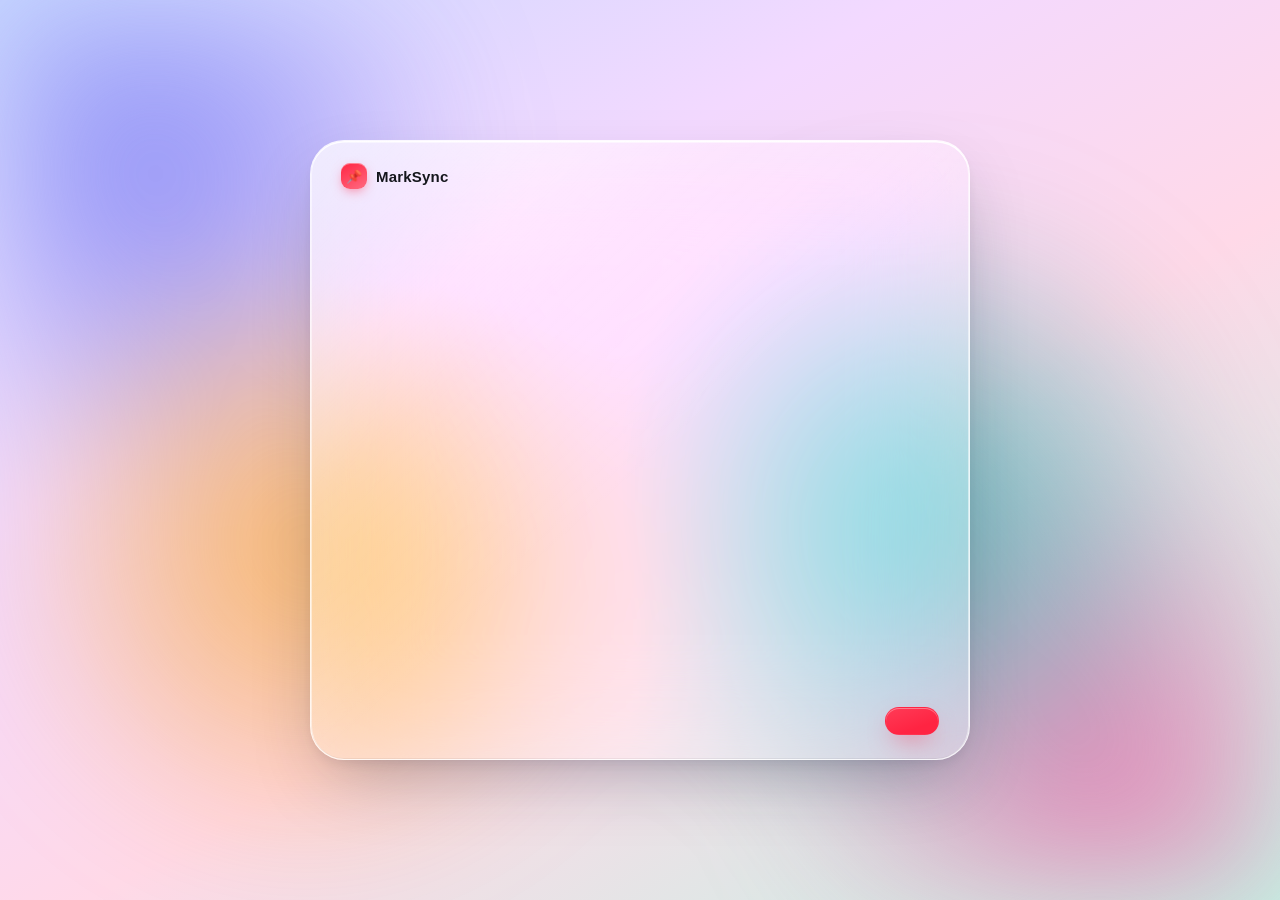
==== onboarding/onboarding.html @ 71eba0e4 "新手引导（Liquid Glass）+ 每平台首次同步条数 新手引导 - 新增 onboarding/：独立页面而非弹窗——第 2 步要让用户去别的标签页登录   平台，弹窗一点到外面就关了，回来进度" ====
<!DOCTYPE html>
<html lang="zh-CN">
<head>
<meta charset="UTF-8">
<meta name="viewport" content="width=device-width, initial-scale=1">
<meta name="color-scheme" content="light dark">
<title data-i18n="obWelcomeTitle">欢迎来到 MarkSync</title>
<link rel="stylesheet" href="onboarding.css">
</head>
<body>
<div class="stage">
  <div class="blobs">
    <div class="blob b1"></div>
    <div class="blob b2"></div>
    <div class="blob b3"></div>
    <div class="blob b4"></div>
  </div>

  <main class="card">
    <header class="head">
      <div class="brand"><span class="mark">📌</span><span>MarkSync</span></div>
      <div class="dots" id="dots"></div>
    </header>

    <div class="body" id="body">

      <!-- ① 欢迎 -->
      <section class="step" data-step="0">
        <div class="hero">
          <div class="glyph">📌</div>
          <h2 data-i18n="obWelcomeTitle">欢迎来到 MarkSync</h2>
          <p class="desc" data-i18n="obWelcomeDesc"></p>
          <span class="note">🔒 <span data-i18n="obWelcomeNote"></span></span>
        </div>
      </section>

      <!-- ② 平台与登录 -->
      <section class="step" data-step="1">
        <h2 data-i18n="obPlatformsTitle">登录你要同步的平台</h2>
        <p class="desc" data-i18n="obPlatformsDesc"></p>
        <div class="grid" id="plats"></div>
        <div class="toolbar">
          <span class="count" id="count"></span>
          <button class="mini" id="refresh" type="button">
            <span data-i18n="obBtnRefresh">刷新状态</span>
          </button>
        </div>
      </section>

      <!-- ③ 每平台条数 -->
      <section class="step" data-step="2">
        <h2 data-i18n="obLimitsTitle">首次同步拉多少条</h2>
        <p class="desc" data-i18n="obLimitsDesc"></p>
        <div class="lims" id="lims"></div>
        <p class="footnote" data-i18n="obLimitFootnote"></p>
      </section>

      <!-- ④ 完成 / 同步中 -->
      <section class="step" data-step="3">
        <div class="finish">
          <div class="ring" id="ring">
            <svg viewBox="0 0 104 104" aria-hidden="true">
              <circle class="trk" cx="52" cy="52" r="45"></circle>
              <circle class="bar" cx="52" cy="52" r="45"></circle>
              <path class="check" d="M34 53 L47 66 L71 40"></path>
            </svg>
            <span class="icon">📌</span>
          </div>
          <h2 id="finTitle"></h2>
          <p class="desc" id="finDesc"></p>
        </div>
      </section>

    </div>

    <footer class="foot">
      <button class="btn ghost" id="back" type="button" data-i18n="obBack" hidden></button>
      <button class="btn text" id="skip" type="button" data-i18n="obSkip"></button>
      <button class="btn primary" id="next" type="button" data-i18n="obNext"></button>
    </footer>
  </main>
</div>
<script type="module" src="onboarding.js"></script>
</body>
</html>
---- onboarding/onboarding.css ----
/* MarkSync 新手引导 —— Liquid Glass 视觉
 *
 * 参考 iOS 26 的液态玻璃：半透明材质 + 强背景模糊与饱和、边缘高光、
 * 多层投影制造厚度感，配合带回弹的弹簧动画。
 *
 * 几个关键点：
 *   1. backdrop-filter 的 saturate() 比 blur() 更决定"玻璃感"——只模糊不饱和会发灰
 *   2. 玻璃的边缘必须有高光（顶部亮、底部暗），否则只是一块半透明色块
 *   3. 动效统一走弹簧曲线，不用 ease —— ease 看起来"软件感"，弹簧才像实体
 */

* { margin: 0; padding: 0; box-sizing: border-box; }

:root {
  --brand: #FF2442;
  --ink: #14161c;
  --ink-2: #5b6271;
  --ink-3: #8e95a3;

  /* 玻璃材质。
     卡片刻意做得**很透**（.34）：玻璃感来自「背后的颜色被模糊后透上来」，
     不透明度过高就只剩一块白板。内侧高光的白色叠层负责把文字托住。 */
  --glass-bg: rgba(255, 255, 255, .34);
  --glass-brd: rgba(255, 255, 255, .78);
  --glass-inner: rgba(255, 255, 255, .5);
  --glass-shadow: 0 28px 70px -20px rgba(28, 32, 58, .34), 0 6px 18px -8px rgba(28, 32, 58, .16);
  --blur: blur(52px) saturate(200%);

  --spring: cubic-bezier(.34, 1.4, .5, 1);
  --spring-soft: cubic-bezier(.32, .72, 0, 1);
}

@media (prefers-color-scheme: dark) {
  :root {
    --ink: #f5f5f7;
    --ink-2: #a1a1a6;
    --ink-3: #6e6e73;
    --glass-bg: rgba(255, 255, 255, .07);
    --glass-brd: rgba(255, 255, 255, .14);
    --glass-inner: rgba(255, 255, 255, .06);
    --glass-shadow: 0 28px 70px -20px rgba(0, 0, 0, .7), 0 6px 18px -8px rgba(0, 0, 0, .5);
  }
}

html, body { height: 100%; }

body {
  font-family: -apple-system, BlinkMacSystemFont, "SF Pro Text", "PingFang SC",
               "Hiragino Sans", "Yu Gothic UI", "Microsoft YaHei", "Noto Sans CJK", sans-serif;
  color: var(--ink);
  -webkit-font-smoothing: antialiased;
  overflow: hidden;
}

/* ── 背景：渐变 + 漂浮色斑 ───────────────────────────────── */
.stage {
  position: fixed; inset: 0;
  display: flex; align-items: center; justify-content: center;
  padding: 28px;
  /* 背景必须够彩，否则卡片的 backdrop-filter 没东西可模糊，白搭 */
  background: linear-gradient(150deg, #c9d8ff 0%, #f3d9ff 32%, #ffd9e8 58%, #c6f2e4 100%);
}
@media (prefers-color-scheme: dark) {
  .stage { background: linear-gradient(150deg, #131a3a 0%, #2a1338 38%, #3a1226 62%, #07302c 100%); }
}

.blobs { position: absolute; inset: 0; overflow: hidden; filter: blur(58px); }
.blob {
  position: absolute; width: 52vmax; height: 52vmax; border-radius: 50%;
  opacity: .62; will-change: transform;
}
.b1 { background: radial-gradient(circle, #6366f1 0%, rgba(99,102,241,0) 68%); top: -18%; left: -14%; animation: drift1 26s var(--spring-soft) infinite; }
.b2 { background: radial-gradient(circle, #ec4899 0%, rgba(236,72,153,0) 68%); bottom: -22%; right: -12%; animation: drift2 31s var(--spring-soft) infinite; }
.b3 { background: radial-gradient(circle, #0ea5a4 0%, rgba(14,165,164,0) 68%); top: 20%; right: 2%;   animation: drift3 37s var(--spring-soft) infinite; }
.b4 { background: radial-gradient(circle, #f59e0b 0%, rgba(245,158,11,0) 68%); bottom: 2%; left: -2%;  animation: drift1 40s var(--spring-soft) infinite reverse; }
@media (prefers-color-scheme: dark) { .blob { opacity: .48; } }

@keyframes drift1 { 0%,100% { transform: translate(0,0) scale(1); } 50% { transform: translate(9%, 7%) scale(1.14); } }
@keyframes drift2 { 0%,100% { transform: translate(0,0) scale(1.06); } 50% { transform: translate(-11%, -8%) scale(.94); } }
@keyframes drift3 { 0%,100% { transform: translate(0,0) scale(.96); } 50% { transform: translate(-7%, 10%) scale(1.12); } }

/* ── 玻璃卡片 ───────────────────────────────────────────── */
.card {
  position: relative;
  width: min(660px, 100%);
  height: min(620px, calc(100vh - 56px));
  display: flex; flex-direction: column;
  border-radius: 34px;
  background: var(--glass-bg);
  backdrop-filter: var(--blur);
  -webkit-backdrop-filter: var(--blur);
  border: 1px solid var(--glass-brd);
  box-shadow: var(--glass-shadow), inset 0 1.5px 0 rgba(255,255,255,.95), inset 0 -1px 0 rgba(0,0,0,.05),
              inset 1px 0 0 rgba(255,255,255,.5), inset -1px 0 0 rgba(255,255,255,.5);
  overflow: hidden;
  animation: cardIn .85s var(--spring) both;
}
/* 斜向镜面高光：玻璃"反光"的来源，少了它整块会显得平 */
.card::before {
  content: ""; position: absolute; inset: 0; border-radius: inherit; pointer-events: none;
  background: linear-gradient(138deg, rgba(255,255,255,.6) 0%, rgba(255,255,255,.1) 30%, transparent 52%);
}
@media (prefers-color-scheme: dark) {
  .card::before { background: linear-gradient(138deg, rgba(255,255,255,.14) 0%, transparent 46%); }
}

@keyframes cardIn {
  from { opacity: 0; transform: translateY(26px) scale(.955); }
  to   { opacity: 1; transform: none; }
}

/* ── 头部 ───────────────────────────────────────────────── */
.head {
  position: relative; z-index: 2;
  display: flex; align-items: center; justify-content: space-between;
  padding: 22px 30px 8px;
}
.brand { display: flex; align-items: center; gap: 9px; font-weight: 650; font-size: 15px; letter-spacing: .2px; }
.brand .mark {
  width: 26px; height: 26px; border-radius: 9px; display: grid; place-items: center;
  background: linear-gradient(150deg, var(--brand), #ff6b81);
  box-shadow: 0 4px 12px -3px rgba(255,36,66,.55), inset 0 1px 0 rgba(255,255,255,.4);
  font-size: 13px;
}

.dots { display: flex; align-items: center; gap: 7px; }
.dot {
  width: 7px; height: 7px; border-radius: 50%;
  background: var(--ink-3); opacity: .38;
  transition: all .5s var(--spring);
}
.dot.on { opacity: 1; width: 22px; border-radius: 4px; background: var(--brand); }
.dot.done { opacity: .75; background: var(--ink-2); }

/* ── 内容区：绝对定位叠放，切换时只动 transform / opacity ── */
.body { position: relative; z-index: 2; flex: 1; overflow: hidden; }

.step {
  position: absolute; inset: 0;
  padding: 14px 30px 0;
  overflow-y: auto; overflow-x: hidden;
  opacity: 0; pointer-events: none;
  transform: translateX(34px) scale(.97);
  transition: opacity .42s var(--spring-soft), transform .55s var(--spring);
  will-change: transform, opacity;
}
.step.active { opacity: 1; pointer-events: auto; transform: none; }
.step.left   { transform: translateX(-34px) scale(.97); }

.step h2 { font-size: 27px; font-weight: 700; letter-spacing: -.4px; line-height: 1.25; }
.step .desc { margin-top: 10px; font-size: 14.5px; line-height: 1.65; color: var(--ink-2); }
.step .desc b { color: var(--ink); font-weight: 600; }

/* ── 底部按钮 ───────────────────────────────────────────── */
.foot {
  position: relative; z-index: 2;
  display: flex; align-items: center; justify-content: space-between;
  gap: 12px; padding: 14px 30px 24px;
}
.btn {
  font: inherit; font-size: 15px; font-weight: 600;
  border-radius: 16px; padding: 13px 26px; cursor: pointer;
  border: 1px solid transparent;
  transition: transform .3s var(--spring), box-shadow .3s var(--spring),
              background .2s, opacity .2s, filter .2s;
}
.btn:active { transform: scale(.955); }
.btn:disabled { opacity: .4; cursor: not-allowed; }

.btn.primary {
  color: #fff; margin-left: auto;
  background: linear-gradient(160deg, #ff3b57, var(--brand) 70%);
  box-shadow: 0 10px 24px -8px rgba(255,36,66,.62), inset 0 1px 0 rgba(255,255,255,.34);
}
.btn.primary:hover:not(:disabled) { transform: translateY(-1px); box-shadow: 0 14px 30px -8px rgba(255,36,66,.7), inset 0 1px 0 rgba(255,255,255,.34); }

.btn.ghost {
  color: var(--ink-2); background: var(--glass-inner);
  border-color: var(--glass-brd);
  box-shadow: inset 0 1px 0 rgba(255,255,255,.55);
}
.btn.ghost:hover { color: var(--ink); }
.btn.ghost[hidden] { display: none; }

.btn.text { background: none; color: var(--ink-3); padding: 13px 10px; font-weight: 500; }
.btn.text:hover { color: var(--ink-2); }

/* ── 第 1 步：欢迎 ──────────────────────────────────────── */
.hero { display: flex; flex-direction: column; align-items: center; justify-content: center; height: 100%; text-align: center; padding-bottom: 24px; }
.hero .glyph {
  width: 86px; height: 86px; border-radius: 28px; display: grid; place-items: center;
  font-size: 40px;
  background: linear-gradient(150deg, rgba(255,255,255,.9), rgba(255,255,255,.45));
  border: 1px solid var(--glass-brd);
  box-shadow: 0 18px 40px -14px rgba(255,36,66,.42), inset 0 1px 0 rgba(255,255,255,.9);
  animation: glyphIn 1s var(--spring) both .12s;
}
@keyframes glyphIn { from { opacity: 0; transform: scale(.6) rotate(-14deg); } to { opacity: 1; transform: none; } }
.hero h2 { margin-top: 22px; font-size: 31px; animation: riseIn .7s var(--spring) both .22s; }
.hero .desc { max-width: 430px; margin-top: 14px; font-size: 15px; animation: riseIn .7s var(--spring) both .32s; }
.hero .note {
  margin-top: 26px; font-size: 12.5px; color: var(--ink-3);
  display: inline-flex; align-items: center; gap: 6px;
  padding: 8px 15px; border-radius: 999px;
  background: var(--glass-inner); border: 1px solid var(--glass-brd);
  animation: riseIn .7s var(--spring) both .42s;
}
@keyframes riseIn { from { opacity: 0; transform: translateY(14px); } to { opacity: 1; transform: none; } }

/* ── 第 2 步：平台网格 ─────────────────────────────────── */
.grid { display: grid; grid-template-columns: 1fr 1fr; gap: 11px; margin-top: 20px; padding-bottom: 6px; }

.plat {
  position: relative;
  display: flex; flex-direction: column; gap: 9px;
  padding: 14px 15px; border-radius: 19px;
  background: var(--glass-inner);
  border: 1px solid var(--glass-brd);
  box-shadow: inset 0 1px 0 rgba(255,255,255,.75), 0 1px 2px rgba(28,32,58,.04);
  transition: transform .35s var(--spring), box-shadow .35s var(--spring),
              background .3s, border-color .3s, opacity .3s;
}
.plat.off { opacity: .48; }
.plat:hover { transform: translateY(-2px); box-shadow: 0 12px 26px -12px rgba(31,41,55,.3), inset 0 1px 0 rgba(255,255,255,.6); }

.p-top { display: flex; align-items: center; justify-content: space-between; gap: 8px; }
.p-name { font-size: 14.5px; font-weight: 600; letter-spacing: .1px; }

/* iOS 风格开关 */
.sw { position: relative; flex-shrink: 0; width: 42px; height: 25px; }
.sw input { position: absolute; opacity: 0; width: 100%; height: 100%; margin: 0; cursor: pointer; z-index: 2; }
.sw .track {
  position: absolute; inset: 0; border-radius: 999px;
  background: rgba(120,120,128,.28);
  transition: background .32s var(--spring-soft);
}
.sw .track::after {
  content: ""; position: absolute; top: 2px; left: 2px; width: 21px; height: 21px;
  border-radius: 50%; background: #fff;
  box-shadow: 0 2px 6px rgba(0,0,0,.22);
  transition: transform .36s var(--spring);
}
.sw input:checked + .track { background: linear-gradient(160deg, #34d399, #10b981); }
.sw input:checked + .track::after { transform: translateX(17px); }
.sw input:focus-visible + .track { outline: 2px solid var(--brand); outline-offset: 2px; }

.p-bot { display: flex; align-items: center; justify-content: space-between; gap: 8px; min-height: 24px; }
.p-status { font-size: 12px; color: var(--ink-3); display: inline-flex; align-items: center; gap: 5px; }
.p-status::before {
  content: ""; width: 6px; height: 6px; border-radius: 50%;
  background: var(--ink-3); opacity: .5; transition: background .3s, box-shadow .3s;
}
.p-status.ok { color: #10b981; }
.p-status.ok::before { background: #10b981; opacity: 1; box-shadow: 0 0 0 3px rgba(16,185,129,.16); }
.p-status.unknown::before { animation: pulse 1.6s ease-in-out infinite; }
@keyframes pulse { 0%,100% { opacity: .3; } 50% { opacity: .9; } }

.p-login {
  font: inherit; font-size: 12px; font-weight: 600; color: var(--brand);
  background: rgba(255,36,66,.09); border: 1px solid rgba(255,36,66,.22);
  border-radius: 999px; padding: 4px 12px; cursor: pointer;
  transition: transform .3s var(--spring), background .2s;
}
.p-login:hover { background: rgba(255,36,66,.16); }
.p-login:active { transform: scale(.94); }
.p-login[hidden] { display: none; }

.toolbar { display: flex; align-items: center; justify-content: space-between; margin-top: 16px; gap: 10px; }
.count { font-size: 12.5px; color: var(--ink-3); transition: color .3s; }
.count.warn { color: #f59e0b; font-weight: 600; }
.mini {
  font: inherit; font-size: 12.5px; font-weight: 600; color: var(--ink-2);
  background: var(--glass-inner); border: 1px solid var(--glass-brd);
  border-radius: 999px; padding: 6px 14px; cursor: pointer;
  transition: transform .3s var(--spring), color .2s;
}
.mini:hover { color: var(--ink); }
.mini:active { transform: scale(.94); }
.mini.spin { animation: spin .7s linear infinite; }
@keyframes spin { to { transform: rotate(360deg); } }

/* 未选平台时的抖动提示 */
.shake { animation: shake .45s cubic-bezier(.36,.07,.19,.97); }
@keyframes shake { 10%,90% { transform: translateX(-2px); } 20%,80% { transform: translateX(4px); } 30%,50%,70% { transform: translateX(-6px); } 40%,60% { transform: translateX(6px); } }

/* ── 第 3 步：条数 ─────────────────────────────────────── */
/* 6 个平台单列排会溢出（实测 584px vs 可视 477px），所以走两列网格：
   660px 宽的卡片每列还有 ~300px，滑块完全够用，高度直接砍半。 */
.lims { display: grid; grid-template-columns: 1fr 1fr; gap: 10px; margin-top: 16px; padding-bottom: 4px; }
.lim {
  padding: 10px 15px 11px; border-radius: 16px;
  background: var(--glass-inner); border: 1px solid var(--glass-brd);
  box-shadow: inset 0 1px 0 rgba(255,255,255,.75), 0 1px 2px rgba(28,32,58,.04);
}
.l-top { display: flex; align-items: baseline; justify-content: space-between; gap: 10px; margin-bottom: 7px; }
.l-name { font-size: 13.5px; font-weight: 600; }
.l-val { font-size: 12.5px; color: var(--brand); font-weight: 600; font-variant-numeric: tabular-nums; }
.l-val.zero { color: var(--ink-3); font-weight: 500; }

/* iOS 风格滑块 */
input[type=range] {
  -webkit-appearance: none; appearance: none;
  /* 滑块轨道只有 4px，但滑块头 22px——靠上下 margin 给滑块头留出溢出空间，
     否则它会压在相邻元素上。 */
  margin: 9px 0;
  width: 100%; height: 4px; border-radius: 4px; outline: none; cursor: pointer;
  background: rgba(120,120,128,.24);
  --fill: 100%;
  background-image: linear-gradient(90deg, var(--brand), #ff6b81);
  background-size: var(--fill) 100%;
  background-repeat: no-repeat;
  transition: background-size .18s var(--spring-soft);
}
input[type=range]::-webkit-slider-thumb {
  -webkit-appearance: none; appearance: none;
  width: 22px; height: 22px; border-radius: 50%;
  background: #fff; cursor: grab;
  box-shadow: 0 2px 8px rgba(0,0,0,.26), 0 0 0 .5px rgba(0,0,0,.06);
  transition: transform .25s var(--spring), box-shadow .25s var(--spring);
}
input[type=range]:active::-webkit-slider-thumb { cursor: grabbing; transform: scale(1.22); box-shadow: 0 4px 14px rgba(0,0,0,.3), 0 0 0 7px rgba(255,36,66,.12); }
input[type=range]:focus-visible::-webkit-slider-thumb { box-shadow: 0 2px 8px rgba(0,0,0,.26), 0 0 0 4px rgba(255,36,66,.3); }

.footnote { margin-top: 10px; font-size: 11.5px; color: var(--ink-3); line-height: 1.55; }

/* ── 第 4 步：完成 / 同步中 ─────────────────────────────── */
.finish { display: flex; flex-direction: column; align-items: center; justify-content: center; height: 100%; text-align: center; padding-bottom: 24px; }
.ring { position: relative; width: 104px; height: 104px; display: grid; place-items: center; }
.ring svg { position: absolute; inset: 0; transform: rotate(-90deg); }
.ring circle { fill: none; stroke-width: 5; stroke-linecap: round; }
.ring .trk { stroke: rgba(120,120,128,.2); }
.ring .bar { stroke: var(--brand); stroke-dasharray: 283; stroke-dashoffset: 283; transition: stroke-dashoffset .6s var(--spring-soft); }
.ring .icon { font-size: 34px; }
/* 勾的路径长度约 54（18.4 + 35.4），dasharray 必须不小于它，否则画出半截 */
.ring .check { stroke: var(--brand); stroke-width: 5.5; stroke-linecap: round; stroke-linejoin: round; fill: none;
               stroke-dasharray: 58; stroke-dashoffset: 58; }
.ring.ok .check { animation: draw .55s var(--spring-soft) .12s forwards; }
.ring.ok .icon { opacity: 0; transform: scale(.6); transition: opacity .25s, transform .35s var(--spring); }
@keyframes draw { to { stroke-dashoffset: 0; } }
.ring.busy .icon { animation: breathe 1.7s ease-in-out infinite; }
@keyframes breathe { 0%,100% { transform: scale(1); opacity: .85; } 50% { transform: scale(1.14); opacity: 1; } }

.finish h2 { margin-top: 20px; font-size: 28px; }
.finish .desc { max-width: 400px; margin-top: 12px; }

@media (max-width: 620px) {
  .stage { padding: 0; }
  .card { height: 100vh; width: 100%; border-radius: 0; border: none; }
  .head, .foot { padding-left: 20px; padding-right: 20px; }
  .step { padding-left: 20px; padding-right: 20px; }
  .grid { grid-template-columns: 1fr; }
  .lims { grid-template-columns: 1fr; }
}

@media (prefers-reduced-motion: reduce) {
  *, *::before, *::after { animation-duration: .01ms !important; transition-duration: .01ms !important; }
}
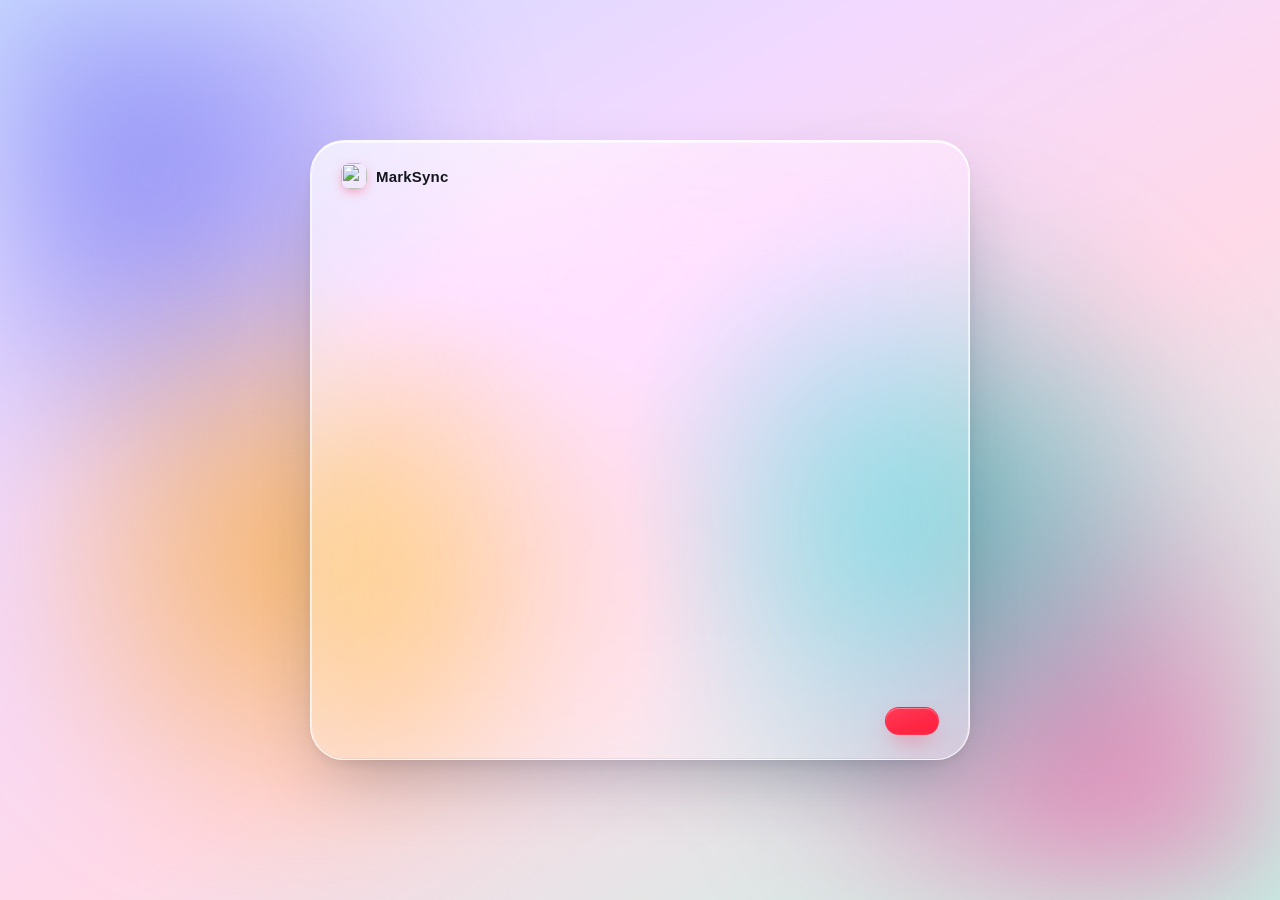
==== commit e447339e: "换 logo：书签 + 环形同步箭头 设计 - 红色圆角方形（iOS 22.37% 圆角）+ 白色书签 + 开口圆环 - 书签是「mark」，环绕的开口圆环是「sync」。缺口留在正上方，   箭头在" ====
--- a/onboarding/onboarding.html
+++ b/onboarding/onboarding.html
@@ -18,7 +18,7 @@
 
   <main class="card">
     <header class="head">
-      <div class="brand"><span class="mark">📌</span><span>MarkSync</span></div>
+      <div class="brand"><img class="mark" src="../icons/128.png" alt=""><span>MarkSync</span></div>
       <div class="dots" id="dots"></div>
     </header>
 
@@ -27,7 +27,7 @@
       <!-- ① 欢迎 -->
       <section class="step" data-step="0">
         <div class="hero">
-          <div class="glyph">📌</div>
+          <div class="glyph"><img src="../icons/128.png" alt=""></div>
           <h2 data-i18n="obWelcomeTitle">欢迎来到 MarkSync</h2>
           <p class="desc" data-i18n="obWelcomeDesc"></p>
           <span class="note">🔒 <span data-i18n="obWelcomeNote"></span></span>
@@ -64,7 +64,7 @@
               <circle class="bar" cx="52" cy="52" r="45"></circle>
               <path class="check" d="M34 53 L47 66 L71 40"></path>
             </svg>
-            <span class="icon">📌</span>
+            <span class="icon"><img src="../icons/128.png" alt=""></span>
           </div>
           <h2 id="finTitle"></h2>
           <p class="desc" id="finDesc"></p>
--- a/onboarding/onboarding.css
+++ b/onboarding/onboarding.css
@@ -117,10 +117,8 @@
 }
 .brand { display: flex; align-items: center; gap: 9px; font-weight: 650; font-size: 15px; letter-spacing: .2px; }
 .brand .mark {
-  width: 26px; height: 26px; border-radius: 9px; display: grid; place-items: center;
-  background: linear-gradient(150deg, var(--brand), #ff6b81);
-  box-shadow: 0 4px 12px -3px rgba(255,36,66,.55), inset 0 1px 0 rgba(255,255,255,.4);
-  font-size: 13px;
+  width: 26px; height: 26px; border-radius: 9px; display: block;
+  box-shadow: 0 4px 12px -3px rgba(255,36,66,.5);
 }
 
 .dots { display: flex; align-items: center; gap: 7px; }
@@ -187,13 +185,14 @@
 
 /* ── 第 1 步：欢迎 ──────────────────────────────────────── */
 .hero { display: flex; flex-direction: column; align-items: center; justify-content: center; height: 100%; text-align: center; padding-bottom: 24px; }
+.hero .glyph img { width: 100%; height: 100%; border-radius: 20px; display: block; }
 .hero .glyph {
   width: 86px; height: 86px; border-radius: 28px; display: grid; place-items: center;
-  font-size: 40px;
   background: linear-gradient(150deg, rgba(255,255,255,.9), rgba(255,255,255,.45));
   border: 1px solid var(--glass-brd);
   box-shadow: 0 18px 40px -14px rgba(255,36,66,.42), inset 0 1px 0 rgba(255,255,255,.9);
   animation: glyphIn 1s var(--spring) both .12s;
+  padding: 11px;
 }
 @keyframes glyphIn { from { opacity: 0; transform: scale(.6) rotate(-14deg); } to { opacity: 1; transform: none; } }
 .hero h2 { margin-top: 22px; font-size: 31px; animation: riseIn .7s var(--spring) both .22s; }
@@ -330,7 +329,8 @@
 .ring circle { fill: none; stroke-width: 5; stroke-linecap: round; }
 .ring .trk { stroke: rgba(120,120,128,.2); }
 .ring .bar { stroke: var(--brand); stroke-dasharray: 283; stroke-dashoffset: 283; transition: stroke-dashoffset .6s var(--spring-soft); }
-.ring .icon { font-size: 34px; }
+.ring .icon { display: block; }
+.ring .icon img { width: 44px; height: 44px; border-radius: 13px; display: block; }
 /* 勾的路径长度约 54（18.4 + 35.4），dasharray 必须不小于它，否则画出半截 */
 .ring .check { stroke: var(--brand); stroke-width: 5.5; stroke-linecap: round; stroke-linejoin: round; fill: none;
                stroke-dasharray: 58; stroke-dashoffset: 58; }
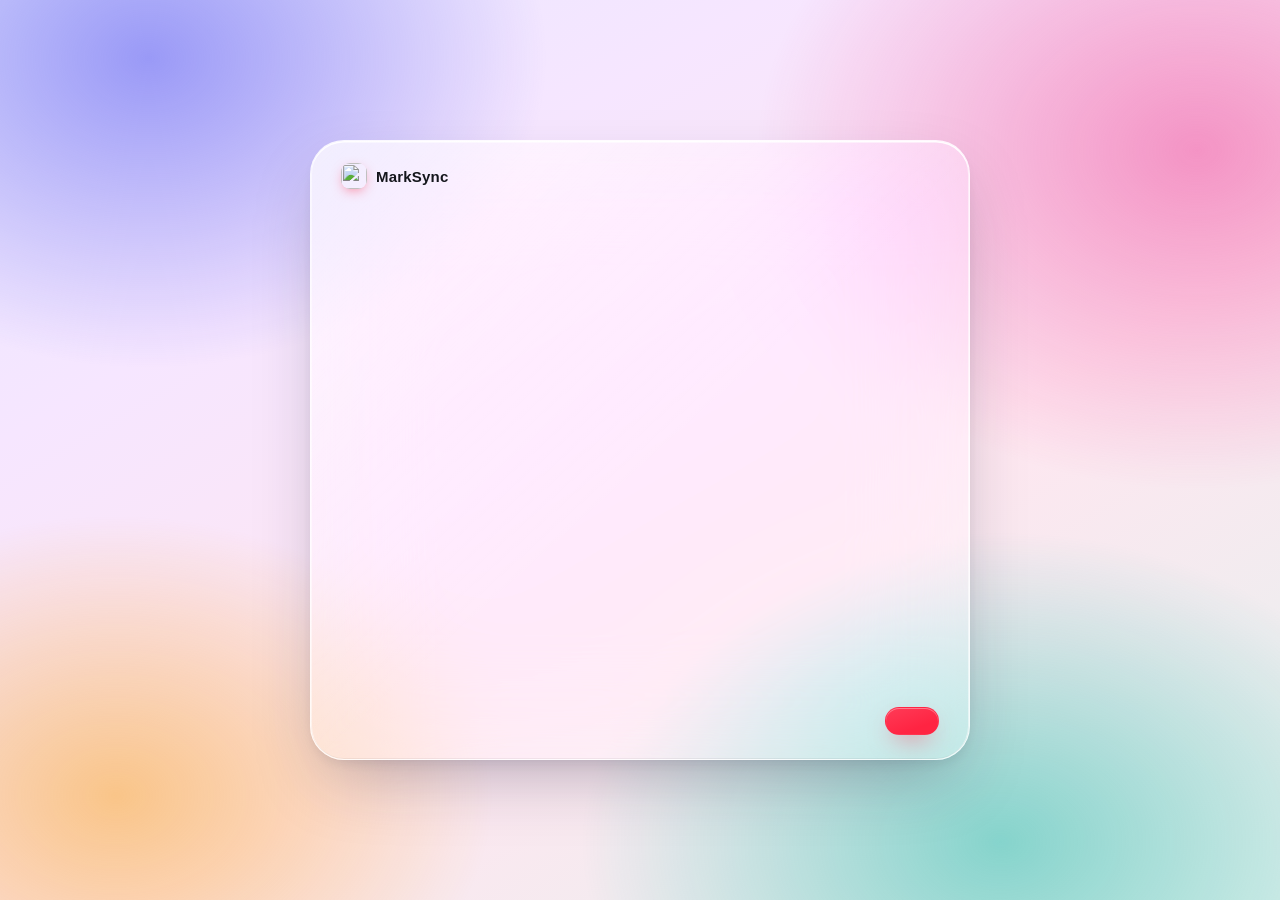
==== commit 40e1052d: "抽共用视觉层 + 引导页加同步频率步骤 + 弹窗/设置页改成同一风格 共用视觉层 - 新增 lib/glass.css：色值 token、CSS 渐变背景、玻璃面、按钮、开关   引导页 / 弹窗 /" ====
--- a/onboarding/onboarding.html
+++ b/onboarding/onboarding.html
@@ -5,18 +5,14 @@
 <meta name="viewport" content="width=device-width, initial-scale=1">
 <meta name="color-scheme" content="light dark">
 <title data-i18n="obWelcomeTitle">欢迎来到 MarkSync</title>
+<link rel="stylesheet" href="../lib/glass.css">
 <link rel="stylesheet" href="onboarding.css">
 </head>
 <body>
 <div class="stage">
-  <div class="blobs">
-    <div class="blob b1"></div>
-    <div class="blob b2"></div>
-    <div class="blob b3"></div>
-    <div class="blob b4"></div>
-  </div>
+  <div class="ms-bg"></div>
 
-  <main class="card">
+  <main class="card ms-glass">
     <header class="head">
       <div class="brand"><img class="mark" src="../icons/128.png" alt=""><span>MarkSync</span></div>
       <div class="dots" id="dots"></div>
@@ -55,13 +51,30 @@
         <p class="footnote" data-i18n="obLimitFootnote"></p>
       </section>
 
-      <!-- ④ 完成 / 同步中 -->
+      <!-- ④ 同步频率 → 执行同步 → 结果 -->
       <section class="step" data-step="3">
-        <div class="finish">
+
+        <!-- 设置态 -->
+        <div id="freq-view">
+          <h2 data-i18n="obFreqTitle">你希望多久同步一次</h2>
+          <p class="desc" data-i18n="obFreqDesc"></p>
+          <div class="freq-wrap">
+            <div class="freq-hl" id="freq-hl"></div>
+            <div id="freq-opts"></div>
+          </div>
+          <p class="footnote" data-i18n="obFreqNote"></p>
+        </div>
+
+        <!-- 同步中 / 结果 -->
+        <div class="finish" id="finish-view" hidden>
           <div class="ring" id="ring">
             <svg viewBox="0 0 104 104" aria-hidden="true">
               <circle class="trk" cx="52" cy="52" r="45"></circle>
-              <circle class="bar" cx="52" cy="52" r="45"></circle>
+              <!-- rotate 只加在进度环这一个圆上。
+                   千万不能写 .ring svg { transform: rotate(-90deg) }——
+                   那会把下面的勾也一起转，顶点从下方跑到右边，勾就变成「›」了。
+                   SVG 圆的虚线起点默认在 3 点方向，旋 -90° 才是从 12 点开始画。 -->
+              <circle class="bar" cx="52" cy="52" r="45" transform="rotate(-90 52 52)"></circle>
               <path class="check" d="M34 53 L47 66 L71 40"></path>
             </svg>
             <span class="icon"><img src="../icons/128.png" alt=""></span>
@@ -74,9 +87,9 @@
     </div>
 
     <footer class="foot">
-      <button class="btn ghost" id="back" type="button" data-i18n="obBack" hidden></button>
-      <button class="btn text" id="skip" type="button" data-i18n="obSkip"></button>
-      <button class="btn primary" id="next" type="button" data-i18n="obNext"></button>
+      <button class="btn ms-btn ghost" id="back" type="button" data-i18n="obBack" hidden></button>
+      <button class="btn ms-btn text" id="skip" type="button" data-i18n="obSkip"></button>
+      <button class="btn ms-btn primary" id="next" type="button" data-i18n="obNext"></button>
     </footer>
   </main>
 </div>
--- a/lib/glass.css
+++ b/lib/glass.css
@@ -0,0 +1,186 @@
+/* MarkSync 共用视觉层：Liquid Glass
+ *
+ * 新手引导 / 弹窗 / 设置页三处共用这一份 token 和基础组件，避免各写一套、
+ * 改一次颜色要改三个地方。
+ *
+ * 三个容易做错的点：
+ *   1. backdrop-filter 里的 saturate() 比 blur() 更决定"玻璃感"。只模糊不饱和会发灰。
+ *   2. 玻璃的边缘必须有高光（顶部亮、底部暗），否则只是一块半透明色块。
+ *   3. 动效统一走弹簧曲线，不用 ease —— ease 看起来"软件感"，弹簧才像实体。
+ *
+ * 类名一律 ms- 前缀，不和各页面自己的类冲突。
+ */
+
+:root {
+  --ms-brand: #FF2442;
+  --ms-brand-lt: #ff6b81;
+  --ms-ink: #14161c;
+  --ms-ink-2: #5b6271;
+  --ms-ink-3: #8e95a3;
+
+  /* 玻璃材质。面片刻意做得很透（.34）：
+     玻璃感来自「背后的颜色被模糊后透上来」，不透明度过高就只剩一块白板。 */
+  --ms-glass-bg: rgba(255, 255, 255, .34);
+  --ms-glass-brd: rgba(255, 255, 255, .78);
+  --ms-glass-inner: rgba(255, 255, 255, .5);
+  --ms-glass-shadow: 0 28px 70px -20px rgba(28, 32, 58, .34),
+                     0 6px 18px -8px rgba(28, 32, 58, .16);
+  --ms-blur: blur(52px) saturate(200%);
+
+  --ms-spring: cubic-bezier(.34, 1.4, .5, 1);
+  --ms-spring-soft: cubic-bezier(.32, .72, 0, 1);
+
+  --ms-font: -apple-system, BlinkMacSystemFont, "SF Pro Text", "PingFang SC",
+             "Hiragino Sans", "Yu Gothic UI", "Microsoft YaHei", "Noto Sans CJK", sans-serif;
+}
+
+@media (prefers-color-scheme: dark) {
+  :root {
+    --ms-ink: #f5f5f7;
+    --ms-ink-2: #a1a1a6;
+    --ms-ink-3: #6e6e73;
+    --ms-glass-bg: rgba(255, 255, 255, .07);
+    --ms-glass-brd: rgba(255, 255, 255, .14);
+    --ms-glass-inner: rgba(255, 255, 255, .06);
+    --ms-glass-shadow: 0 28px 70px -20px rgba(0, 0, 0, .7),
+                       0 6px 18px -8px rgba(0, 0, 0, .5);
+  }
+}
+
+/* ── 背景 ────────────────────────────────────────────────
+   纯 CSS 的多层 radial-gradient，不用额外的 DOM，也不用 filter: blur()——
+   渐变色标本身就是软的，加 blur 只会白烧 GPU。 */
+.ms-bg {
+  position: fixed; inset: -14%;
+  z-index: -1; pointer-events: none;
+  background:
+    radial-gradient(38% 42% at 20% 16%, rgba(99,102,241,.60) 0%, rgba(99,102,241,0) 64%),
+    radial-gradient(42% 46% at 84% 24%, rgba(236,72,153,.52) 0%, rgba(236,72,153,0) 64%),
+    radial-gradient(40% 42% at 72% 84%, rgba(20,184,166,.48) 0%, rgba(20,184,166,0) 64%),
+    radial-gradient(36% 38% at 18% 80%, rgba(245,158,11,.46) 0%, rgba(245,158,11,0) 64%),
+    linear-gradient(150deg, #dfe7ff 0%, #f6e6ff 32%, #ffe6f0 58%, #dcf5ee 100%);
+  animation: ms-drift 38s var(--ms-spring-soft) infinite alternate;
+}
+/* 弹窗面积小、内容密，背景压淡一点，否则颜色比内容还抢眼 */
+.ms-bg.soft { opacity: .5; }
+@media (prefers-color-scheme: dark) {
+  .ms-bg {
+    background:
+      radial-gradient(38% 42% at 20% 16%, rgba(67,56,202,.55) 0%, rgba(67,56,202,0) 64%),
+      radial-gradient(42% 46% at 84% 24%, rgba(157,23,77,.5) 0%, rgba(157,23,77,0) 64%),
+      radial-gradient(40% 42% at 72% 84%, rgba(15,118,110,.5) 0%, rgba(15,118,110,0) 64%),
+      radial-gradient(36% 38% at 18% 80%, rgba(180,83,9,.45) 0%, rgba(180,83,9,0) 64%),
+      linear-gradient(150deg, #131a3a 0%, #2a1338 38%, #3a1226 62%, #07302c 100%);
+  }
+  .ms-bg.soft { opacity: .75; }
+}
+@keyframes ms-drift {
+  from { transform: translate3d(-1.5%, -1%, 0) scale(1.06); }
+  to   { transform: translate3d(2.5%, 1.5%, 0) scale(1.13); }
+}
+
+/* ── 玻璃面 ────────────────────────────────────────────── */
+.ms-glass {
+  position: relative;
+  background: var(--ms-glass-bg);
+  backdrop-filter: var(--ms-blur);
+  -webkit-backdrop-filter: var(--ms-blur);
+  border: 1px solid var(--ms-glass-brd);
+  box-shadow: var(--ms-glass-shadow),
+              inset 0 1.5px 0 rgba(255,255,255,.95),
+              inset 0 -1px 0 rgba(0,0,0,.05),
+              inset 1px 0 0 rgba(255,255,255,.5),
+              inset -1px 0 0 rgba(255,255,255,.5);
+}
+/* 斜向镜面高光：玻璃"反光"的来源，少了它整块会显得平 */
+.ms-glass::before {
+  content: ""; position: absolute; inset: 0; border-radius: inherit; pointer-events: none;
+  background: linear-gradient(138deg, rgba(255,255,255,.6) 0%, rgba(255,255,255,.1) 30%, transparent 52%);
+}
+@media (prefers-color-scheme: dark) {
+  .ms-glass::before { background: linear-gradient(138deg, rgba(255,255,255,.14) 0%, transparent 46%); }
+}
+
+/* 内层小块（卡片里的卡片）：比外层实一点，才看得出层次 */
+.ms-inset {
+  background: var(--ms-glass-inner);
+  border: 1px solid var(--ms-glass-brd);
+  box-shadow: inset 0 1px 0 rgba(255,255,255,.75), 0 1px 2px rgba(28,32,58,.04);
+}
+@media (prefers-color-scheme: dark) {
+  .ms-inset { box-shadow: inset 0 1px 0 rgba(255,255,255,.07); }
+}
+
+/* ── 按钮 ──────────────────────────────────────────────── */
+.ms-btn {
+  font: inherit; font-size: 14px; font-weight: 600;
+  border-radius: 15px; padding: 11px 22px; cursor: pointer;
+  border: 1px solid transparent;
+  transition: transform .3s var(--ms-spring), box-shadow .3s var(--ms-spring),
+              background .2s, color .2s, opacity .2s;
+}
+.ms-btn:active { transform: scale(.955); }
+.ms-btn:disabled { opacity: .4; cursor: not-allowed; }
+
+.ms-btn.primary {
+  color: #fff;
+  background: linear-gradient(160deg, #ff3b57, var(--ms-brand) 70%);
+  box-shadow: 0 10px 24px -8px rgba(255,36,66,.62), inset 0 1px 0 rgba(255,255,255,.34);
+}
+.ms-btn.primary:hover:not(:disabled) {
+  transform: translateY(-1px);
+  box-shadow: 0 14px 30px -8px rgba(255,36,66,.7), inset 0 1px 0 rgba(255,255,255,.34);
+}
+
+.ms-btn.ghost {
+  color: var(--ms-ink-2); background: var(--ms-glass-inner);
+  border-color: var(--ms-glass-brd);
+  box-shadow: inset 0 1px 0 rgba(255,255,255,.55);
+}
+.ms-btn.ghost:hover:not(:disabled) { color: var(--ms-ink); }
+
+.ms-btn.text { background: none; color: var(--ms-ink-3); font-weight: 500; }
+.ms-btn.text:hover { color: var(--ms-ink-2); }
+
+/* 胶囊小按钮 */
+.ms-chip {
+  font: inherit; font-size: 12px; font-weight: 600;
+  color: var(--ms-brand); background: rgba(255,36,66,.1);
+  border: 1px solid rgba(255,36,66,.24); border-radius: 999px;
+  padding: 4px 12px; cursor: pointer;
+  transition: transform .3s var(--ms-spring), background .2s;
+}
+.ms-chip:hover { background: rgba(255,36,66,.17); }
+.ms-chip:active { transform: scale(.94); }
+
+/* ── iOS 风格开关 ──────────────────────────────────────── */
+.ms-sw { position: relative; flex-shrink: 0; width: 42px; height: 25px; }
+.ms-sw input { position: absolute; opacity: 0; width: 100%; height: 100%; margin: 0; cursor: pointer; z-index: 2; }
+.ms-sw .track {
+  position: absolute; inset: 0; border-radius: 999px;
+  background: rgba(120,120,128,.3);
+  transition: background .32s var(--ms-spring-soft);
+}
+.ms-sw .track::after {
+  content: ""; position: absolute; top: 2px; left: 2px; width: 21px; height: 21px;
+  border-radius: 50%; background: #fff;
+  box-shadow: 0 2px 6px rgba(0,0,0,.22);
+  transition: transform .36s var(--ms-spring);
+}
+.ms-sw input:checked + .track::after { transform: translateX(17px); }
+.ms-sw input:checked + .track { background: linear-gradient(160deg, #34d399, #10b981); }
+.ms-sw input:focus-visible + .track { outline: 2px solid var(--ms-brand); outline-offset: 2px; }
+
+/* ── 滚动条 ────────────────────────────────────────────── */
+.ms-scroll { scrollbar-width: thin; scrollbar-color: rgba(120,120,128,.32) transparent; }
+.ms-scroll::-webkit-scrollbar { width: 8px; }
+.ms-scroll::-webkit-scrollbar-thumb {
+  background: rgba(120,120,128,.28); border-radius: 99px;
+  border: 2px solid transparent; background-clip: content-box;
+}
+.ms-scroll::-webkit-scrollbar-thumb:hover { background: rgba(120,120,128,.45); background-clip: content-box; }
+
+@media (prefers-reduced-motion: reduce) {
+  .ms-bg { animation: none; }
+  .ms-btn, .ms-chip, .ms-sw .track, .ms-sw .track::after { transition-duration: .01ms !important; }
+}
--- a/onboarding/onboarding.css
+++ b/onboarding/onboarding.css
@@ -1,109 +1,53 @@
-/* MarkSync 新手引导 —— Liquid Glass 视觉
+/* MarkSync 新手引导 —— 布局层
  *
- * 参考 iOS 26 的液态玻璃：半透明材质 + 强背景模糊与饱和、边缘高光、
- * 多层投影制造厚度感，配合带回弹的弹簧动画。
- *
- * 几个关键点：
- *   1. backdrop-filter 的 saturate() 比 blur() 更决定"玻璃感"——只模糊不饱和会发灰
- *   2. 玻璃的边缘必须有高光（顶部亮、底部暗），否则只是一块半透明色块
- *   3. 动效统一走弹簧曲线，不用 ease —— ease 看起来"软件感"，弹簧才像实体
+ * 色值、玻璃材质、按钮、开关统一定义在 ../lib/glass.css，
+ * 这一份只保留引导页自己的布局与动效。页内仍写 var(--ink) 这类简写，
+ * 靠下面的 :root 做一层别名，所以换 token 不用改正文。
  */
 
 * { margin: 0; padding: 0; box-sizing: border-box; }
 
 :root {
-  --brand: #FF2442;
-  --ink: #14161c;
-  --ink-2: #5b6271;
-  --ink-3: #8e95a3;
-
-  /* 玻璃材质。
-     卡片刻意做得**很透**（.34）：玻璃感来自「背后的颜色被模糊后透上来」，
-     不透明度过高就只剩一块白板。内侧高光的白色叠层负责把文字托住。 */
-  --glass-bg: rgba(255, 255, 255, .34);
-  --glass-brd: rgba(255, 255, 255, .78);
-  --glass-inner: rgba(255, 255, 255, .5);
-  --glass-shadow: 0 28px 70px -20px rgba(28, 32, 58, .34), 0 6px 18px -8px rgba(28, 32, 58, .16);
-  --blur: blur(52px) saturate(200%);
-
-  --spring: cubic-bezier(.34, 1.4, .5, 1);
-  --spring-soft: cubic-bezier(.32, .72, 0, 1);
-}
-
-@media (prefers-color-scheme: dark) {
-  :root {
-    --ink: #f5f5f7;
-    --ink-2: #a1a1a6;
-    --ink-3: #6e6e73;
-    --glass-bg: rgba(255, 255, 255, .07);
-    --glass-brd: rgba(255, 255, 255, .14);
-    --glass-inner: rgba(255, 255, 255, .06);
-    --glass-shadow: 0 28px 70px -20px rgba(0, 0, 0, .7), 0 6px 18px -8px rgba(0, 0, 0, .5);
-  }
+  --brand: var(--ms-brand);
+  --ink: var(--ms-ink);
+  --ink-2: var(--ms-ink-2);
+  --ink-3: var(--ms-ink-3);
+  --glass-bg: var(--ms-glass-bg);
+  --glass-brd: var(--ms-glass-brd);
+  --glass-inner: var(--ms-glass-inner);
+  --glass-shadow: var(--ms-glass-shadow);
+  --blur: var(--ms-blur);
+  --spring: var(--ms-spring);
+  --spring-soft: var(--ms-spring-soft);
 }
 
 html, body { height: 100%; }
 
 body {
-  font-family: -apple-system, BlinkMacSystemFont, "SF Pro Text", "PingFang SC",
-               "Hiragino Sans", "Yu Gothic UI", "Microsoft YaHei", "Noto Sans CJK", sans-serif;
+  font-family: var(--ms-font);
   color: var(--ink);
   -webkit-font-smoothing: antialiased;
   overflow: hidden;
 }
 
-/* ── 背景：渐变 + 漂浮色斑 ───────────────────────────────── */
+/* 居中容器。背景交给共用的 .ms-bg（纯 CSS 渐变，不需要额外 DOM）。 */
 .stage {
   position: fixed; inset: 0;
   display: flex; align-items: center; justify-content: center;
   padding: 28px;
-  /* 背景必须够彩，否则卡片的 backdrop-filter 没东西可模糊，白搭 */
-  background: linear-gradient(150deg, #c9d8ff 0%, #f3d9ff 32%, #ffd9e8 58%, #c6f2e4 100%);
-}
-@media (prefers-color-scheme: dark) {
-  .stage { background: linear-gradient(150deg, #131a3a 0%, #2a1338 38%, #3a1226 62%, #07302c 100%); }
-}
-
-.blobs { position: absolute; inset: 0; overflow: hidden; filter: blur(58px); }
-.blob {
-  position: absolute; width: 52vmax; height: 52vmax; border-radius: 50%;
-  opacity: .62; will-change: transform;
-}
-.b1 { background: radial-gradient(circle, #6366f1 0%, rgba(99,102,241,0) 68%); top: -18%; left: -14%; animation: drift1 26s var(--spring-soft) infinite; }
-.b2 { background: radial-gradient(circle, #ec4899 0%, rgba(236,72,153,0) 68%); bottom: -22%; right: -12%; animation: drift2 31s var(--spring-soft) infinite; }
-.b3 { background: radial-gradient(circle, #0ea5a4 0%, rgba(14,165,164,0) 68%); top: 20%; right: 2%;   animation: drift3 37s var(--spring-soft) infinite; }
-.b4 { background: radial-gradient(circle, #f59e0b 0%, rgba(245,158,11,0) 68%); bottom: 2%; left: -2%;  animation: drift1 40s var(--spring-soft) infinite reverse; }
-@media (prefers-color-scheme: dark) { .blob { opacity: .48; } }
-
-@keyframes drift1 { 0%,100% { transform: translate(0,0) scale(1); } 50% { transform: translate(9%, 7%) scale(1.14); } }
-@keyframes drift2 { 0%,100% { transform: translate(0,0) scale(1.06); } 50% { transform: translate(-11%, -8%) scale(.94); } }
-@keyframes drift3 { 0%,100% { transform: translate(0,0) scale(.96); } 50% { transform: translate(-7%, 10%) scale(1.12); } }
-
-/* ── 玻璃卡片 ───────────────────────────────────────────── */
+}
+
+/* ── 玻璃卡片 ─────────────────────────────────────────────
+   外观走共用 .ms-glass，这里只管尺寸与入场动画。 */
 .card {
   position: relative;
   width: min(660px, 100%);
   height: min(620px, calc(100vh - 56px));
   display: flex; flex-direction: column;
   border-radius: 34px;
-  background: var(--glass-bg);
-  backdrop-filter: var(--blur);
-  -webkit-backdrop-filter: var(--blur);
-  border: 1px solid var(--glass-brd);
-  box-shadow: var(--glass-shadow), inset 0 1.5px 0 rgba(255,255,255,.95), inset 0 -1px 0 rgba(0,0,0,.05),
-              inset 1px 0 0 rgba(255,255,255,.5), inset -1px 0 0 rgba(255,255,255,.5);
   overflow: hidden;
   animation: cardIn .85s var(--spring) both;
 }
-/* 斜向镜面高光：玻璃"反光"的来源，少了它整块会显得平 */
-.card::before {
-  content: ""; position: absolute; inset: 0; border-radius: inherit; pointer-events: none;
-  background: linear-gradient(138deg, rgba(255,255,255,.6) 0%, rgba(255,255,255,.1) 30%, transparent 52%);
-}
-@media (prefers-color-scheme: dark) {
-  .card::before { background: linear-gradient(138deg, rgba(255,255,255,.14) 0%, transparent 46%); }
-}
-
 @keyframes cardIn {
   from { opacity: 0; transform: translateY(26px) scale(.955); }
   to   { opacity: 1; transform: none; }
@@ -155,33 +99,10 @@
   display: flex; align-items: center; justify-content: space-between;
   gap: 12px; padding: 14px 30px 24px;
 }
-.btn {
-  font: inherit; font-size: 15px; font-weight: 600;
-  border-radius: 16px; padding: 13px 26px; cursor: pointer;
-  border: 1px solid transparent;
-  transition: transform .3s var(--spring), box-shadow .3s var(--spring),
-              background .2s, opacity .2s, filter .2s;
-}
-.btn:active { transform: scale(.955); }
-.btn:disabled { opacity: .4; cursor: not-allowed; }
-
-.btn.primary {
-  color: #fff; margin-left: auto;
-  background: linear-gradient(160deg, #ff3b57, var(--brand) 70%);
-  box-shadow: 0 10px 24px -8px rgba(255,36,66,.62), inset 0 1px 0 rgba(255,255,255,.34);
-}
-.btn.primary:hover:not(:disabled) { transform: translateY(-1px); box-shadow: 0 14px 30px -8px rgba(255,36,66,.7), inset 0 1px 0 rgba(255,255,255,.34); }
-
-.btn.ghost {
-  color: var(--ink-2); background: var(--glass-inner);
-  border-color: var(--glass-brd);
-  box-shadow: inset 0 1px 0 rgba(255,255,255,.55);
-}
-.btn.ghost:hover { color: var(--ink); }
+/* 外观走共用 .ms-btn，这里只管本页的排列 */
+.foot .btn { font-size: 15px; padding: 13px 26px; border-radius: 16px; }
+.btn.primary { margin-left: auto; }
 .btn.ghost[hidden] { display: none; }
-
-.btn.text { background: none; color: var(--ink-3); padding: 13px 10px; font-weight: 500; }
-.btn.text:hover { color: var(--ink-2); }
 
 /* ── 第 1 步：欢迎 ──────────────────────────────────────── */
 .hero { display: flex; flex-direction: column; align-items: center; justify-content: center; height: 100%; text-align: center; padding-bottom: 24px; }
@@ -224,24 +145,6 @@
 
 .p-top { display: flex; align-items: center; justify-content: space-between; gap: 8px; }
 .p-name { font-size: 14.5px; font-weight: 600; letter-spacing: .1px; }
-
-/* iOS 风格开关 */
-.sw { position: relative; flex-shrink: 0; width: 42px; height: 25px; }
-.sw input { position: absolute; opacity: 0; width: 100%; height: 100%; margin: 0; cursor: pointer; z-index: 2; }
-.sw .track {
-  position: absolute; inset: 0; border-radius: 999px;
-  background: rgba(120,120,128,.28);
-  transition: background .32s var(--spring-soft);
-}
-.sw .track::after {
-  content: ""; position: absolute; top: 2px; left: 2px; width: 21px; height: 21px;
-  border-radius: 50%; background: #fff;
-  box-shadow: 0 2px 6px rgba(0,0,0,.22);
-  transition: transform .36s var(--spring);
-}
-.sw input:checked + .track { background: linear-gradient(160deg, #34d399, #10b981); }
-.sw input:checked + .track::after { transform: translateX(17px); }
-.sw input:focus-visible + .track { outline: 2px solid var(--brand); outline-offset: 2px; }
 
 .p-bot { display: flex; align-items: center; justify-content: space-between; gap: 8px; min-height: 24px; }
 .p-status { font-size: 12px; color: var(--ink-3); display: inline-flex; align-items: center; gap: 5px; }
@@ -322,10 +225,49 @@
 
 .footnote { margin-top: 10px; font-size: 11.5px; color: var(--ink-3); line-height: 1.55; }
 
+/* ── 第 4 步：同步频率 ───────────────────────────────────
+   6 个选项单列排，选中行用一块绝对定位的高亮在行与行之间滑动——
+   比每行自己改背景好看得多，也是 iOS 设置页的那种手感。 */
+.freq-wrap { position: relative; margin-top: 16px; padding-bottom: 4px; }
+.freq-hl {
+  position: absolute; left: 0; right: 0; top: 0; height: 0;
+  border-radius: 15px; z-index: 0; pointer-events: none;
+  background: rgba(255,255,255,.8);
+  border: 1px solid rgba(255,255,255,.95);
+  box-shadow: 0 8px 20px -10px rgba(28,32,58,.34), inset 0 1px 0 rgba(255,255,255,.95);
+  transition: transform .46s var(--spring), height .46s var(--spring);
+}
+@media (prefers-color-scheme: dark) {
+  .freq-hl { background: rgba(255,255,255,.13); border-color: rgba(255,255,255,.2); }
+}
+.freq {
+  position: relative; z-index: 1; width: 100%;
+  display: flex; align-items: center; gap: 11px;
+  padding: 12px 16px; border: none; background: none;
+  font: inherit; font-size: 14.5px; font-weight: 500; color: var(--ink-2);
+  border-radius: 15px; cursor: pointer; text-align: left;
+  transition: color .3s;
+}
+.freq.on { color: var(--ink); font-weight: 600; }
+.f-check {
+  width: 19px; height: 19px; border-radius: 50%; flex-shrink: 0;
+  border: 1.5px solid rgba(120,120,128,.45);
+  display: grid; place-items: center;
+  transition: border-color .3s, background .3s;
+}
+.f-check::after {
+  content: ""; width: 8px; height: 8px; border-radius: 50%; background: #fff;
+  transform: scale(0); transition: transform .38s var(--spring);
+}
+.freq.on .f-check { border-color: var(--brand); background: var(--brand); }
+.freq.on .f-check::after { transform: scale(1); }
+
 /* ── 第 4 步：完成 / 同步中 ─────────────────────────────── */
 .finish { display: flex; flex-direction: column; align-items: center; justify-content: center; height: 100%; text-align: center; padding-bottom: 24px; }
 .ring { position: relative; width: 104px; height: 104px; display: grid; place-items: center; }
-.ring svg { position: absolute; inset: 0; transform: rotate(-90deg); }
+/* 不要在这里写 transform: rotate(-90deg)——旋转只能加在 .bar 圆上
+   （见 onboarding.html 里的注释），否则勾会跟着转、顶点跑到右边变成「›」。 */
+.ring svg { position: absolute; inset: 0; }
 .ring circle { fill: none; stroke-width: 5; stroke-linecap: round; }
 .ring .trk { stroke: rgba(120,120,128,.2); }
 .ring .bar { stroke: var(--brand); stroke-dasharray: 283; stroke-dashoffset: 283; transition: stroke-dashoffset .6s var(--spring-soft); }
